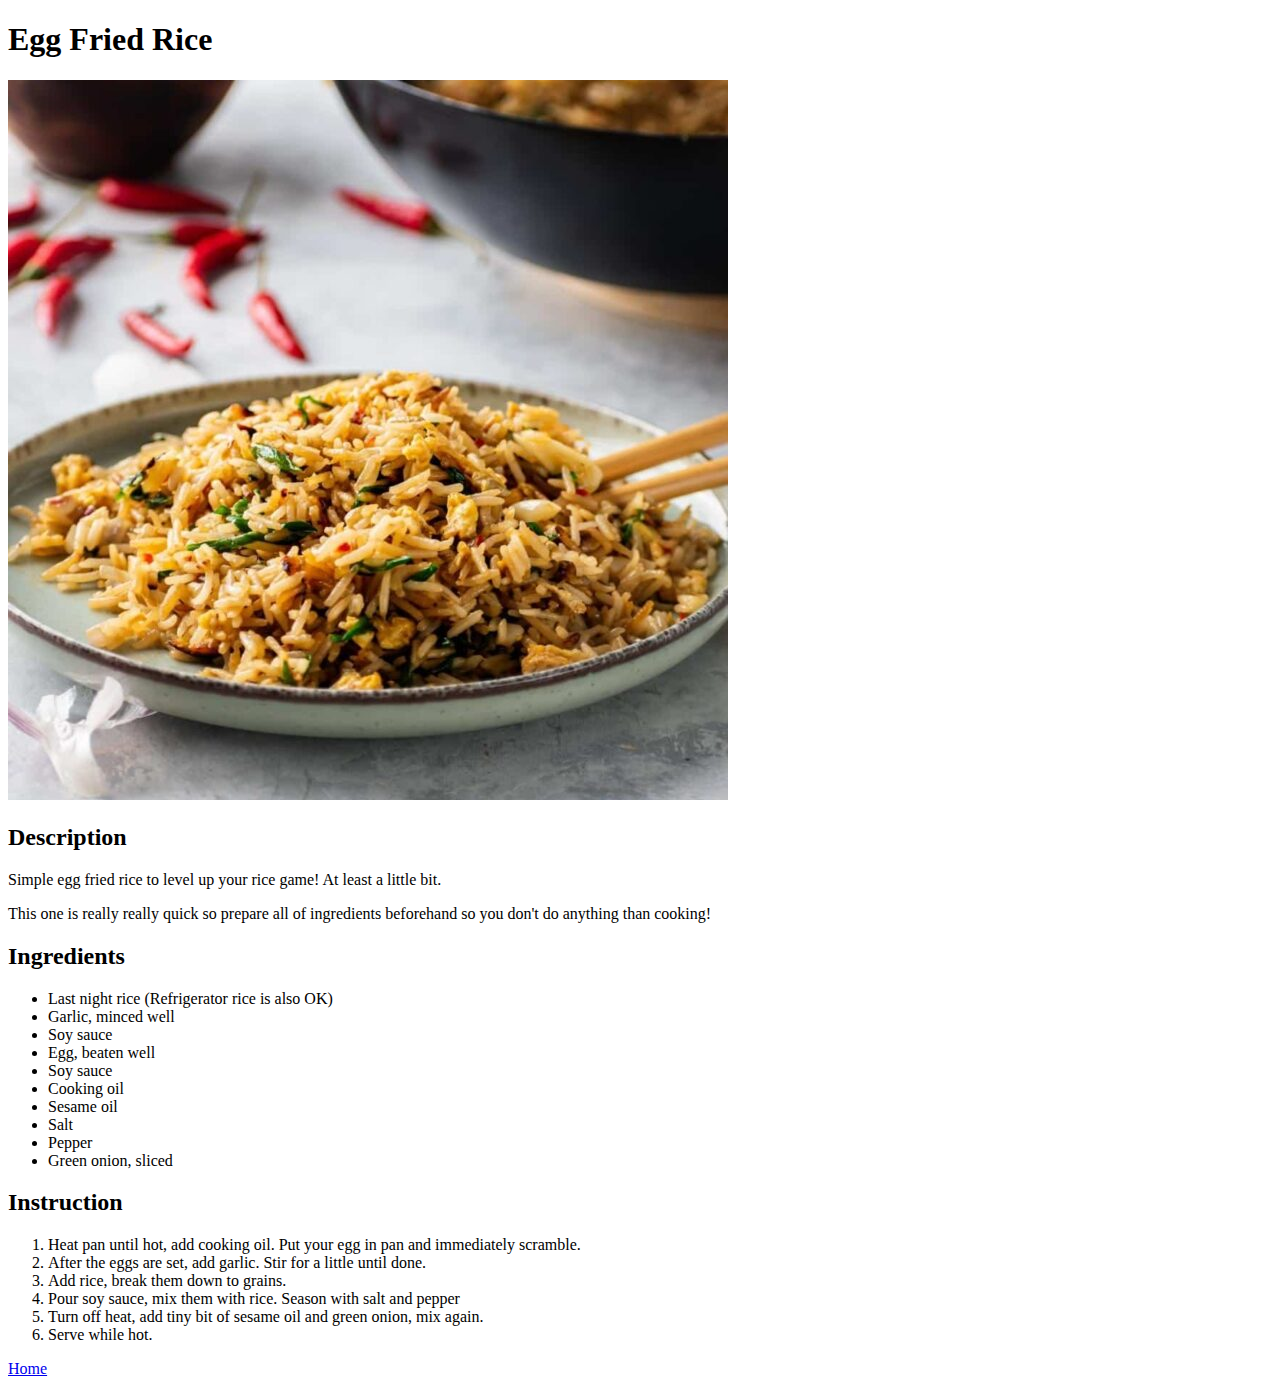
==== recipes/egg-fried-rice.html @ f9ddcd14 "add fried rice recipe and update images" ====
<!DOCTYPE html>
<html lang="en">
<head>
    <meta charset="UTF-8">
    <title>Egg and Fried Rice</title>
</head>
<body>
    <h1>Egg Fried Rice</h1>
    <img src="../images/egg-fried-rice.jpg" alt="Egg Fried Rice">
    <h2>Description</h2>
    <p>Simple egg fried rice to level up your rice game! At least a little bit.</p>
    <p>This one is really really quick so prepare all of ingredients beforehand so you don't do anything than cooking!</p>
    <h2>Ingredients</h2>
    <ul>
        <li>Last night rice (Refrigerator rice is also OK)</li>
        <li>Garlic, minced well</li>
        <li>Soy sauce</li>
        <li>Egg, beaten well</li>
        <li>Soy sauce</li>
        <li>Cooking oil</li>
        <li>Sesame oil</li>
        <li>Salt</li>
        <li>Pepper</li>
        <li>Green onion, sliced</li>
    </ul>
    <h2>Instruction</h2>
    <ol>
        <li>Heat pan until hot, add cooking oil. Put your egg in pan and immediately scramble.</li>
        <li>After the eggs are set, add garlic. Stir for a little until done.</li>
        <li>Add rice, break them down to grains.</li>
        <li>Pour soy sauce, mix them with rice. Season with salt and pepper</li>
        <li>Turn off heat, add tiny bit of sesame oil and green onion, mix again.</li>
        <li>Serve while hot.</li>
    </ol>
    <a href="../index.html">Home</a>
</body>
</html>
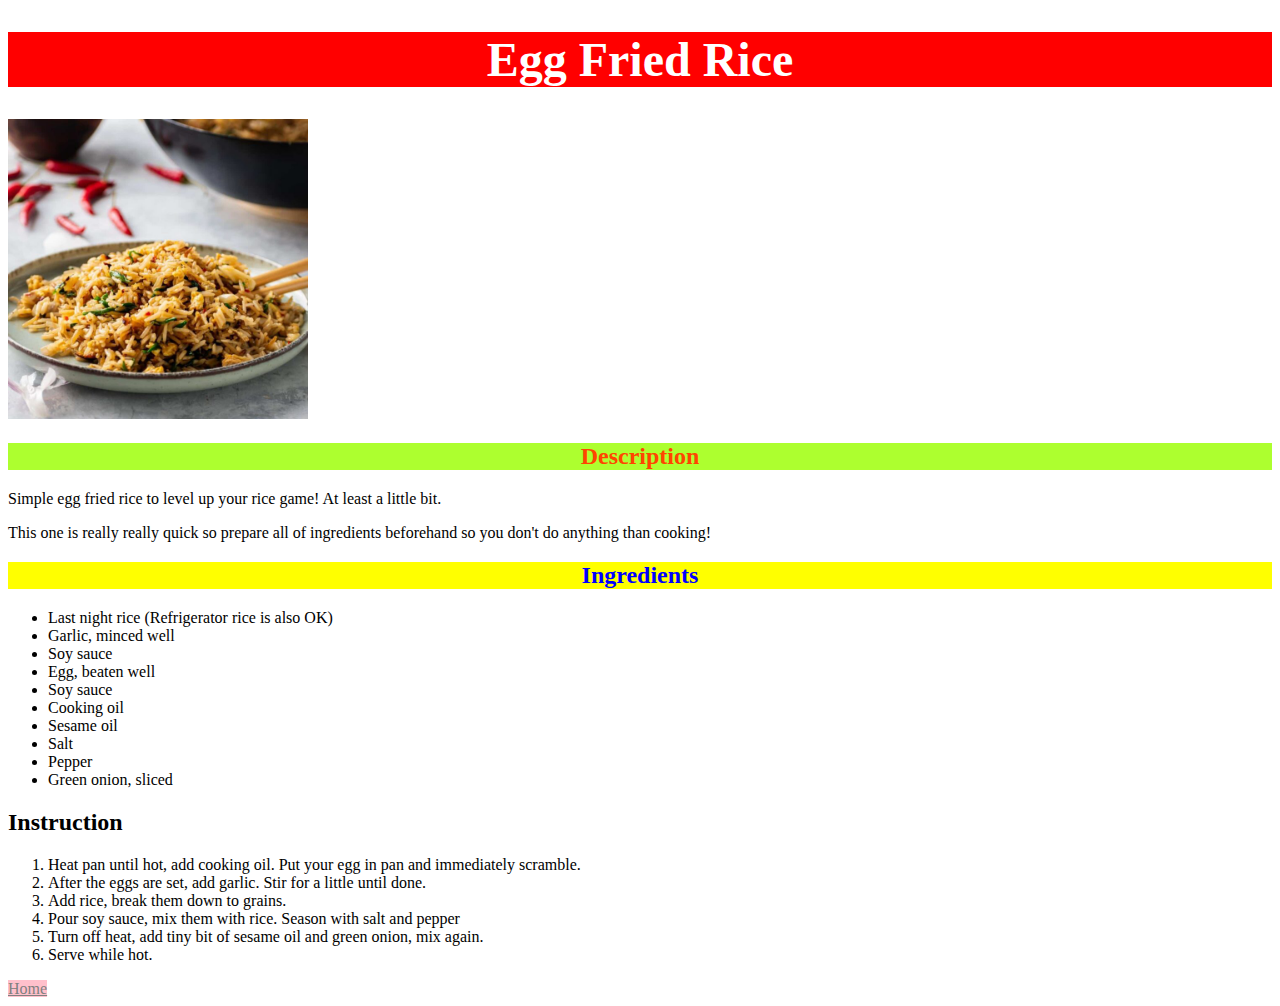
==== commit 10e2f488: "add colors" ====
--- a/recipes/egg-fried-rice.html
+++ b/recipes/egg-fried-rice.html
@@ -3,14 +3,15 @@
 <head>
     <meta charset="UTF-8">
     <title>Egg and Fried Rice</title>
+    <link rel="stylesheet" href="../styles.css">
 </head>
 <body>
-    <h1>Egg Fried Rice</h1>
-    <img src="../images/egg-fried-rice.jpg" alt="Egg Fried Rice">
-    <h2>Description</h2>
+    <h1 class="header">Egg Fried Rice</h1>
+    <img src="../images/egg-fried-rice.jpg" alt="Egg Fried Rice" class="image">
+    <h2 id="description">Description</h2>
     <p>Simple egg fried rice to level up your rice game! At least a little bit.</p>
     <p>This one is really really quick so prepare all of ingredients beforehand so you don't do anything than cooking!</p>
-    <h2>Ingredients</h2>
+    <h2 id="ingredients">Ingredients</h2>
     <ul>
         <li>Last night rice (Refrigerator rice is also OK)</li>
         <li>Garlic, minced well</li>
@@ -32,6 +33,6 @@
         <li>Turn off heat, add tiny bit of sesame oil and green onion, mix again.</li>
         <li>Serve while hot.</li>
     </ol>
-    <a href="../index.html">Home</a>
+    <a href="../index.html" class="home-btn">Home</a>
 </body>
 </html>--- a/styles.css
+++ b/styles.css
@@ -0,0 +1,40 @@
+html {
+    font-family: cursive;
+}
+
+.header, #description, #instruction, #ingredients {
+    text-align: center;
+    color: white;
+    background-color: red;
+    font-size: 48px;
+    font-weight: bold;
+}
+
+#description, #instruction, #ingredients {
+    font-size: 24px;
+}
+
+.image {
+    width: 300px;
+    height: auto;
+}
+
+.home-btn {
+    background-color: pink;
+    color: gray;
+}
+
+#description {
+    color: orangered;
+    background-color: greenyellow;
+}
+
+#ingredients {
+    color: blue;
+    background-color: yellow;
+}
+
+#instruction {
+    color: red;
+    background-color: blue;
+}